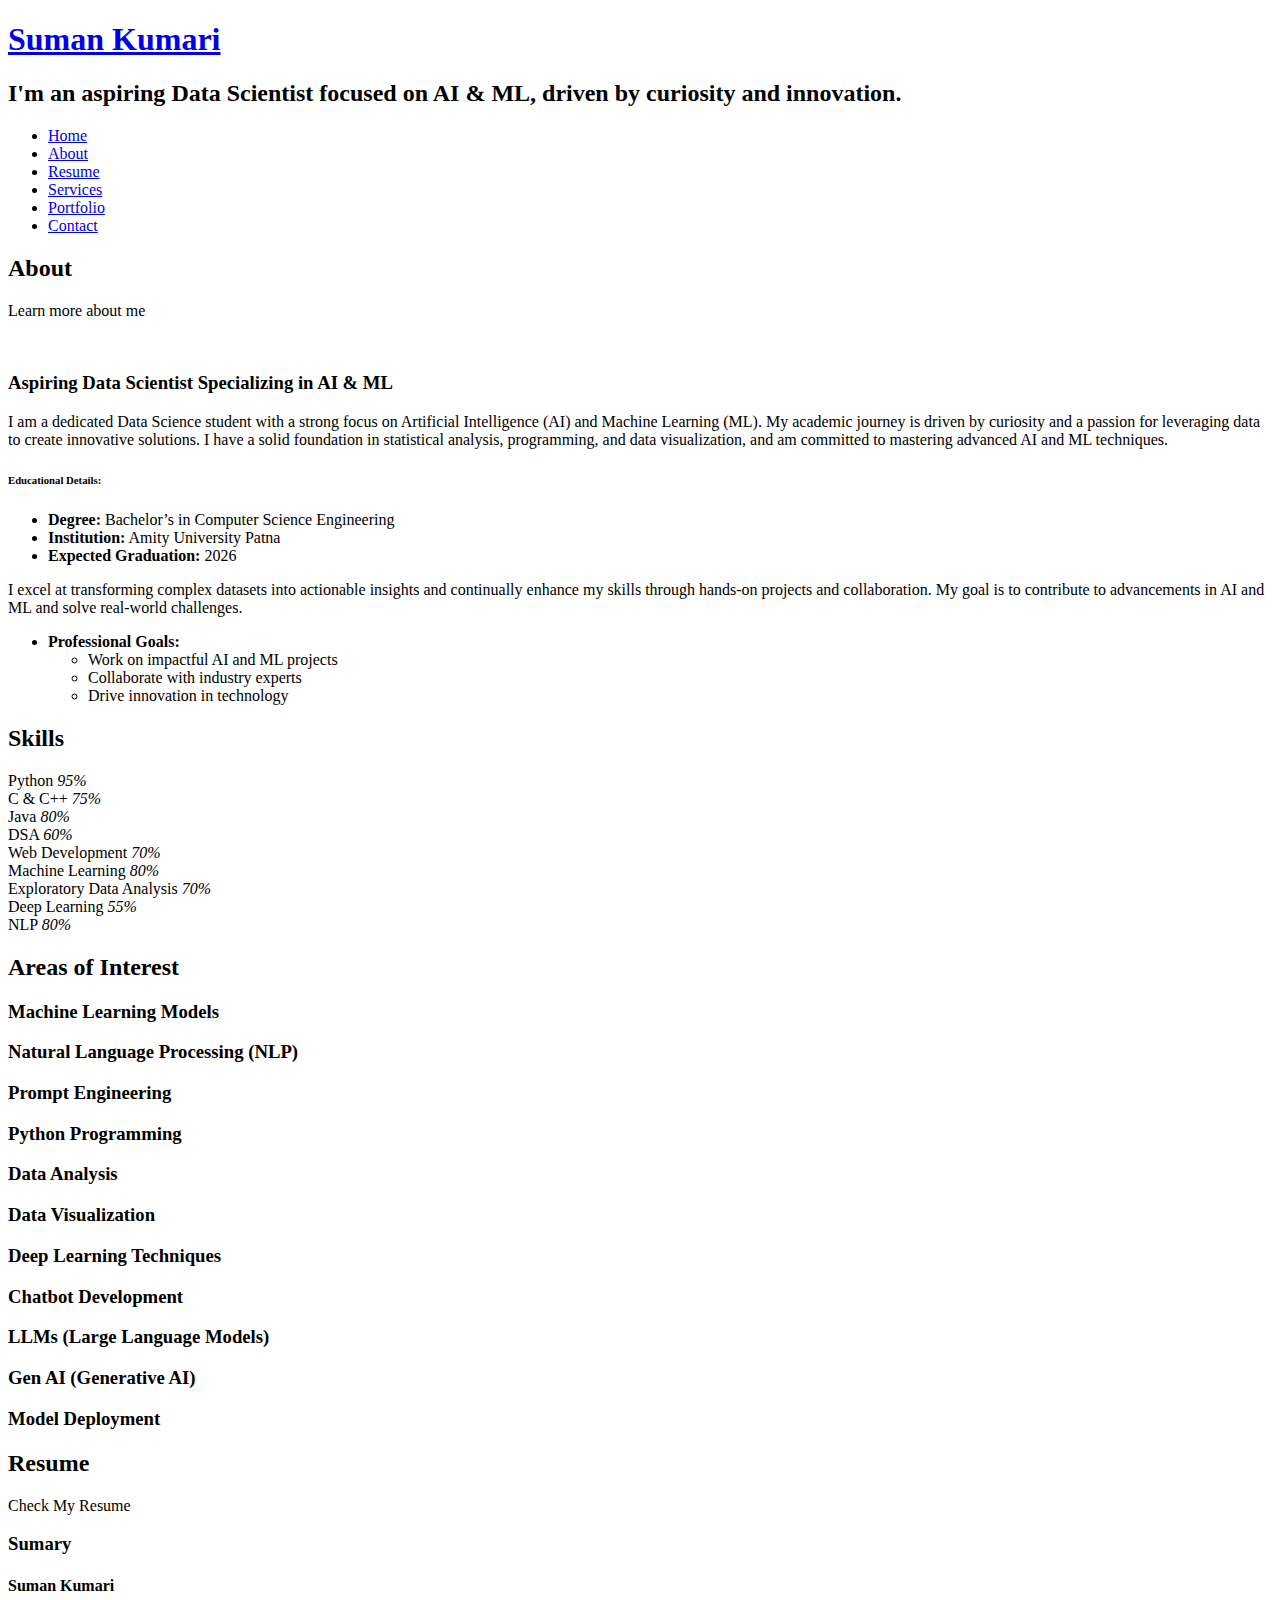
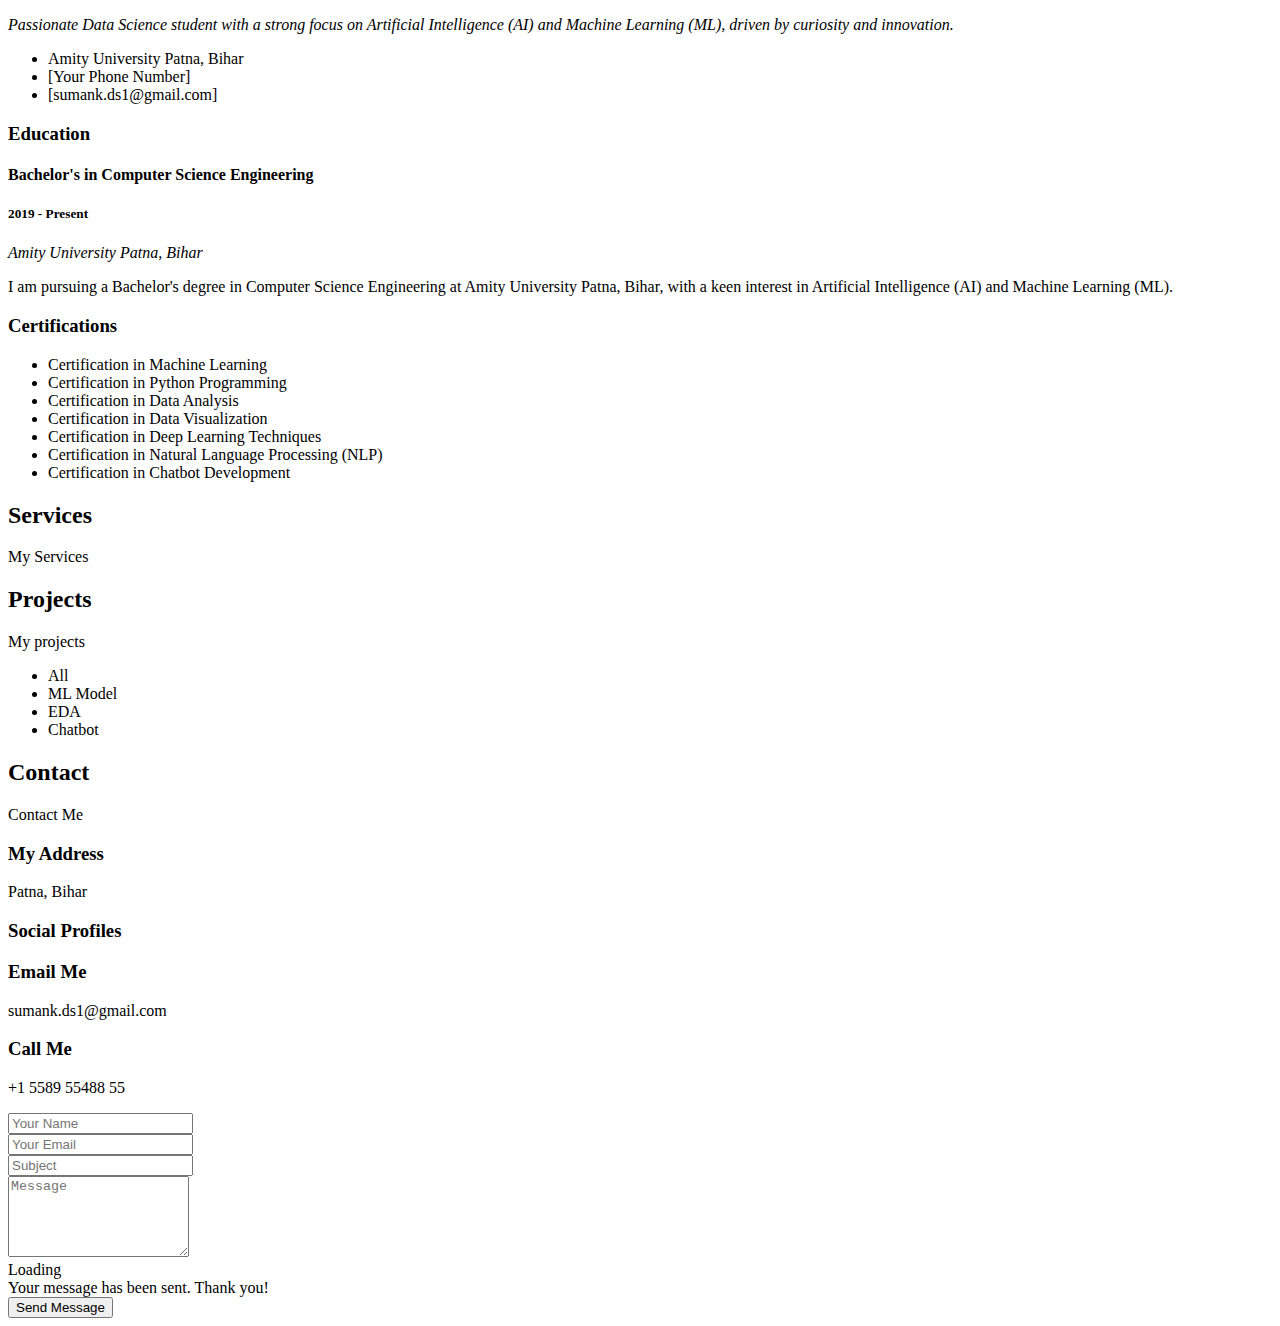
==== index.html @ a5eb21e8 "Portfolio template" ====
<!DOCTYPE html>
<html lang="en">

<head>
  <meta charset="utf-8">
  <meta content="width=device-width, initial-scale=1.0" name="viewport">

  <title>Suman Kumari Portfolio</title>
  <meta content="" name="description">
  <meta content="" name="keywords">

  <!-- Favicons -->
  <!-- <link href="assets/img/favicon.png" rel="icon">
  <link href="assets/img/apple-touch-icon.png" rel="apple-touch-icon"> -->

  <!-- Google Fonts -->
  <link href="https://fonts.googleapis.com/css?family=Open+Sans:300,300i,400,400i,600,600i,700,700i|Raleway:300,300i,400,400i,500,500i,600,600i,700,700i|Poppins:300,300i,400,400i,500,500i,600,600i,700,700i" rel="stylesheet">

  <!-- Vendor CSS Files -->
  <link href="assets/vendor/bootstrap/css/bootstrap.min.css" rel="stylesheet">
  <link href="assets/vendor/bootstrap-icons/bootstrap-icons.css" rel="stylesheet">
  <link href="assets/vendor/boxicons/css/boxicons.min.css" rel="stylesheet">
  <link href="assets/vendor/glightbox/css/glightbox.min.css" rel="stylesheet">
  <link href="assets/vendor/remixicon/remixicon.css" rel="stylesheet">
  <link href="assets/vendor/swiper/swiper-bundle.min.css" rel="stylesheet">

  <!-- Main CSS File -->
  <link href="assets/css/style.css" rel="stylesheet">
</head>

<body>

  <!-- ======= Header ======= -->
  <header id="header">
    <div class="container">

      <h1><a href="index.html">Suman Kumari</a></h1>
      <!-- Uncomment below if you prefer to use an image logo -->
      <!-- <a href="index.html" class="mr-auto"><img src="assets/img/logo.png" alt="" class="img-fluid"></a> -->
      <h2>I'm an aspiring <span>Data Scientist</span> focused on <span>AI & ML</span>, driven by curiosity and innovation.</h2>
    
      <nav id="navbar" class="navbar">
        <ul>
          <li><a class="nav-link active" href="#header">Home</a></li>
          <li><a class="nav-link" href="#about">About</a></li>
          <li><a class="nav-link" href="#resume">Resume</a></li>
          <li><a class="nav-link" href="#services">Services</a></li>
          <li><a class="nav-link" href="#portfolio">Portfolio</a></li>
          <li><a class="nav-link" href="#contact">Contact</a></li>
        </ul>
        <i class="bi bi-list mobile-nav-toggle"></i>
      </nav><!-- .navbar -->

      <div class="social-links">
        <a href="https://github.com/sSumankumari/" class="github"><i class="bi bi-github"></i></a>
        <a href="https://www.linkedin.com/in/sumaninsights/" class="linkedin"><i class="bi bi-linkedin"></i></a>
        <a href="sumank.ds1@gmail.com" class="email"><i class="bi bi-envelope"></i></a>
        <a href="#" class="twitter"><i class="bi bi-twitter"></i></a>
      </div>

    </div>
  </header><!-- End Header -->

  <!-- ======= About Section ======= -->
  <section id="about" class="about">

    <!-- ======= About Me ======= -->
    <div class="about-me container">

      <div class="section-title">
        <h2>About</h2>
        <p>Learn more about me</p>
      </div>
      <div class="row">
        <div class="col-lg-4" data-aos="fade-right">
            <img src="assets/img/me.jpg" class="img-fluid" alt="">
        </div>
        <div class="col-lg-8 pt-4 pt-lg-0 content" data-aos="fade-left">
            <h3>Aspiring Data Scientist Specializing in AI &amp; ML</h3>
            <p class="fst-italic">
                I am a dedicated Data Science student with a strong focus on Artificial Intelligence (AI) and Machine Learning (ML). My academic journey is driven by curiosity and a passion for leveraging data to create innovative solutions. I have a solid foundation in statistical analysis, programming, and data visualization, and am committed to mastering advanced AI and ML techniques.
            </p>
            <div class="row">
              <div class="col-lg-12">
                  <h6><b>Educational Details:</b></h6>
                  <ul>
                      <li><i class="bi bi-chevron-right"></i> <strong>Degree:</strong> <span>Bachelor’s in Computer Science Engineering</span></li>
                      <li><i class="bi bi-chevron-right"></i> <strong>Institution:</strong> <span>Amity University Patna</span></li>
                      <li><i class="bi bi-chevron-right"></i> <strong>Expected Graduation:</strong> <span>2026</span></li>
                  </ul>
              </div>
          </div>          
            <p>
                I excel at transforming complex datasets into actionable insights and continually enhance my skills through hands-on projects and collaboration. My goal is to contribute to advancements in AI and ML and solve real-world challenges.
            </p>
            <div class="row">
                <div class="col-lg-12">
                    <ul>
                        <li><i class="bi bi-chevron-right"></i> <strong>Professional Goals:</strong>
                            <ul>
                                <li>Work on impactful AI and ML projects</li>
                                <li>Collaborate with industry experts</li>
                                <li>Drive innovation in technology</li>
                            </ul>
                        </li>
                    </ul>
                </div>
            </div>
        </div>
    </div>    

    </div><!-- End About Me -->


    <!-- ======= Skills  ======= -->
    <div class="skills container">

      <div class="section-title">
        <h2>Skills</h2>
      </div>

      <div class="row skills-content">

        <div class="col-lg-6">

          <div class="progress">
            <span class="skill">Python <i class="val">95%</i></span>
            <div class="progress-bar-wrap">
              <div class="progress-bar" role="progressbar" aria-valuenow="95" aria-valuemin="0" aria-valuemax="100"></div>
            </div>
          </div>

          <div class="progress">
            <span class="skill">C & C++ <i class="val">75%</i></span>
            <div class="progress-bar-wrap">
              <div class="progress-bar" role="progressbar" aria-valuenow="75" aria-valuemin="0" aria-valuemax="100"></div>
            </div>
          </div>

          <div class="progress">
            <span class="skill">Java <i class="val">80%</i></span>
            <div class="progress-bar-wrap">
              <div class="progress-bar" role="progressbar" aria-valuenow="80" aria-valuemin="0" aria-valuemax="100"></div>
            </div>
          </div>

          <div class="progress">
            <span class="skill">DSA <i class="val">60%</i></span>
            <div class="progress-bar-wrap">
              <div class="progress-bar" role="progressbar" aria-valuenow="60" aria-valuemin="0" aria-valuemax="100"></div>
            </div>
          </div>

          <div class="progress">
            <span class="skill">Web Development <i class="val">70%</i></span>
            <div class="progress-bar-wrap">
              <div class="progress-bar" role="progressbar" aria-valuenow="70" aria-valuemin="0" aria-valuemax="100"></div>
            </div>
          </div>

        </div>

        <div class="col-lg-6">

          <div class="progress">
            <span class="skill">Machine Learning <i class="val">80%</i></span>
            <div class="progress-bar-wrap">
              <div class="progress-bar" role="progressbar" aria-valuenow="80" aria-valuemin="0" aria-valuemax="100"></div>
            </div>
          </div>

          <div class="progress">
            <span class="skill">Exploratory Data Analysis <i class="val">70%</i></span>
            <div class="progress-bar-wrap">
              <div class="progress-bar" role="progressbar" aria-valuenow="70" aria-valuemin="0" aria-valuemax="100"></div>
            </div>
          </div>

          <div class="progress">
            <span class="skill">Deep Learning <i class="val">55%</i></span>
            <div class="progress-bar-wrap">
              <div class="progress-bar" role="progressbar" aria-valuenow="55" aria-valuemin="0" aria-valuemax="100"></div>
            </div>
          </div>

          <div class="progress">
            <span class="skill">NLP <i class="val">80%</i></span>
            <div class="progress-bar-wrap">
              <div class="progress-bar" role="progressbar" aria-valuenow="80" aria-valuemin="0" aria-valuemax="100"></div>
            </div>
          </div>

        </div>

      </div>

    </div><!-- End Skills -->

    <!-- ======= Interests ======= -->
    <div class="interests container">

      <div class="section-title">
        <h2>Areas of Interest</h2>
      </div>
    
      <div class="row">
        <div class="col-lg-3 col-md-4">
          <div class="icon-box">
            <i class="ri-store-line" style="color: #ffbb2c;"></i>
            <h3>Machine Learning Models</h3>
          </div>
        </div>
        <div class="col-lg-3 col-md-4 mt-4 mt-md-0">
          <div class="icon-box">
            <i class="ri-bar-chart-box-line" style="color: #5578ff;"></i>
            <h3>Natural Language Processing (NLP)</h3>
          </div>
        </div>
        <div class="col-lg-3 col-md-4 mt-4 mt-md-0">
          <div class="icon-box">
            <i class="ri-calendar-todo-line" style="color: #e80368;"></i>
            <h3>Prompt Engineering</h3>
          </div>
        </div>
        <div class="col-lg-3 col-md-4 mt-4 mt-md-0">
          <div class="icon-box">
            <i class="ri-python-line" style="color: #4b8f2b;"></i>
            <h3>Python Programming</h3>
          </div>
        </div>
        <div class="col-lg-3 col-md-4 mt-4">
          <div class="icon-box">
            <i class="ri-bar-chart-fill" style="color: #fe8a71;"></i>
            <h3>Data Analysis</h3>
          </div>
        </div>
        <div class="col-lg-3 col-md-4 mt-4">
          <div class="icon-box">
            <i class="ri-bar-chart-2-fill" style="color: #ffbb2c;"></i>
            <h3>Data Visualization</h3>
          </div>
        </div>
        <div class="col-lg-3 col-md-4 mt-4">
          <div class="icon-box">
            <i class="ri-deep-learning-line" style="color: #ff56ff;"></i>
            <h3>Deep Learning Techniques</h3>
          </div>
        </div>
        <div class="col-lg-3 col-md-4 mt-4">
          <div class="icon-box">
            <i class="ri-chat-3-line" style="color: #b38e95;"></i>
            <h3>Chatbot Development</h3>
          </div>
        </div>
        <div class="col-lg-3 col-md-4 mt-4">
          <div class="icon-box">
            <i class="ri-file-code-line" style="color: #424cf5;"></i>
            <h3>LLMs (Large Language Models)</h3>
          </div>
        </div>
        <div class="col-lg-3 col-md-4 mt-4">
          <div class="icon-box">
            <i class="ri-artificial-intelligence-line" style="color: #ff9f43;"></i>
            <h3>Gen AI (Generative AI)</h3>
          </div>
        </div>
        <div class="col-lg-3 col-md-4 mt-4">
          <div class="icon-box">
            <i class="ri-model-s-line" style="color: #5c940d;"></i>
            <h3>Model Deployment</h3>
          </div>
        </div>
      </div>    

    </div><!-- End Interests -->

  </section><!-- End About Section -->

  <!-- ======= Resume Section ======= -->
  <section id="resume" class="resume">
    <div class="container">

      <div class="section-title">
        <h2>Resume</h2>
        <p>Check My Resume</p>
      </div>

      <div class="row">
        <div class="col-lg-6">
            <h3 class="resume-title">Sumary</h3>
            <div class="resume-item pb-0">
                <h4>Suman Kumari</h4>
                <p><em>Passionate Data Science student with a strong focus on Artificial Intelligence (AI) and Machine Learning (ML), driven by curiosity and innovation.</em></p>
                <p>
                <ul>
                    <li>Amity University Patna, Bihar</li>
                    <li>[Your Phone Number]</li>
                    <li>[sumank.ds1@gmail.com]</li>
                </ul>
                </p>
            </div>
    
            <h3 class="resume-title">Education</h3>
            <div class="resume-item">
                <h4>Bachelor's in Computer Science Engineering</h4>
                <h5>2019 - Present</h5>
                <p><em>Amity University Patna, Bihar</em></p>
                <p>I am pursuing a Bachelor's degree in Computer Science Engineering at Amity University Patna, Bihar, with a keen interest in Artificial Intelligence (AI) and Machine Learning (ML).</p>
            </div>
        </div>
        <div class="col-lg-6">
            <h3 class="resume-title">Certifications</h3>
            <div class="resume-item">
                <ul>
                    <li>Certification in Machine Learning</li>
                    <li>Certification in Python Programming</li>
                    <li>Certification in Data Analysis</li>
                    <li>Certification in Data Visualization</li>
                    <li>Certification in Deep Learning Techniques</li>
                    <li>Certification in Natural Language Processing (NLP)</li>
                    <li>Certification in Chatbot Development</li>
                </ul>
            </div>
        </div>
    </div>    

    </div>
  </section><!-- End Resume Section -->

  <!-- ======= Services Section ======= -->
  <section id="services" class="services">
    <div class="container">

      <div class="section-title">
        <h2>Services</h2>
        <p>My Services</p>
      </div>

      <!-- <div class="row">
        <div class="col-lg-4 col-md-6 d-flex align-items-stretch">
          <div class="icon-box">
            <div class="icon"><i class="bx bxl-dribbble"></i></div>
            <h4><a href="">Lorem Ipsum</a></h4>
            <p>Voluptatum deleniti atque corrupti quos dolores et quas molestias excepturi</p>
          </div>
        </div>

        <div class="col-lg-4 col-md-6 d-flex align-items-stretch mt-4 mt-md-0">
          <div class="icon-box">
            <div class="icon"><i class="bx bx-file"></i></div>
            <h4><a href="">Sed ut perspiciatis</a></h4>
            <p>Duis aute irure dolor in reprehenderit in voluptate velit esse cillum dolore</p>
          </div>
        </div>

        <div class="col-lg-4 col-md-6 d-flex align-items-stretch mt-4 mt-lg-0">
          <div class="icon-box">
            <div class="icon"><i class="bx bx-tachometer"></i></div>
            <h4><a href="">Magni Dolores</a></h4>
            <p>Excepteur sint occaecat cupidatat non proident, sunt in culpa qui officia</p>
          </div>
        </div>

        <div class="col-lg-4 col-md-6 d-flex align-items-stretch mt-4">
          <div class="icon-box">
            <div class="icon"><i class="bx bx-world"></i></div>
            <h4><a href="">Nemo Enim</a></h4>
            <p>At vero eos et accusamus et iusto odio dignissimos ducimus qui blanditiis</p>
          </div>
        </div>

        <div class="col-lg-4 col-md-6 d-flex align-items-stretch mt-4">
          <div class="icon-box">
            <div class="icon"><i class="bx bx-slideshow"></i></div>
            <h4><a href="">Dele cardo</a></h4>
            <p>Quis consequatur saepe eligendi voluptatem consequatur dolor consequuntur</p>
          </div>
        </div>

        <div class="col-lg-4 col-md-6 d-flex align-items-stretch mt-4">
          <div class="icon-box">
            <div class="icon"><i class="bx bx-arch"></i></div>
            <h4><a href="">Divera don</a></h4>
            <p>Modi nostrum vel laborum. Porro fugit error sit minus sapiente sit aspernatur</p>
          </div>
        </div>

      </div> -->

    </div>
  </section><!-- End Services Section -->

  <!-- ======= Portfolio Section ======= -->
  <section id="portfolio" class="portfolio">
    <div class="container">

      <div class="section-title">
        <h2>Projects</h2>
        <p>My projects</p>
      </div>

      <div class="row">
        <div class="col-lg-12 d-flex justify-content-center">
          <ul id="portfolio-flters">
            <li data-filter="*" class="filter-active">All</li>
            <li data-filter=".filter-app">ML Model</li>
            <li data-filter=".filter-card">EDA</li>
            <li data-filter=".filter-web">Chatbot</li>
          </ul>
        </div>
      </div>

      <div class="row portfolio-container">

        <!-- <div class="col-lg-4 col-md-6 portfolio-item filter-app">
          <div class="portfolio-wrap">
            <img src="assets/img/portfolio/portfolio-1.jpg" class="img-fluid" alt="">
            <div class="portfolio-info">
              <h4>App 1</h4>
              <p>App</p>
              <div class="portfolio-links">
                <a href="assets/img/portfolio/portfolio-1.jpg" data-gallery="portfolioGallery" class="portfolio-lightbox" title="App 1"><i class="bx bx-plus"></i></a>
                <a href="portfolio-details.html" data-gallery="portfolioDetailsGallery" data-glightbox="type: external" class="portfolio-details-lightbox" title="Portfolio Details"><i class="bx bx-link"></i></a>
              </div>
            </div>
          </div>
        </div>

        <div class="col-lg-4 col-md-6 portfolio-item filter-web">
          <div class="portfolio-wrap">
            <img src="assets/img/portfolio/portfolio-2.jpg" class="img-fluid" alt="">
            <div class="portfolio-info">
              <h4>Web 3</h4>
              <p>Web</p>
              <div class="portfolio-links">
                <a href="assets/img/portfolio/portfolio-2.jpg" data-gallery="portfolioGallery" class="portfolio-lightbox" title="Web 3"><i class="bx bx-plus"></i></a>
                <a href="portfolio-details.html" data-gallery="portfolioDetailsGallery" data-glightbox="type: external" class="portfolio-details-lightbox" title="Portfolio Details"><i class="bx bx-link"></i></a>
              </div>
            </div>
          </div>
        </div>

        <div class="col-lg-4 col-md-6 portfolio-item filter-app">
          <div class="portfolio-wrap">
            <img src="assets/img/portfolio/portfolio-3.jpg" class="img-fluid" alt="">
            <div class="portfolio-info">
              <h4>App 2</h4>
              <p>App</p>
              <div class="portfolio-links">
                <a href="assets/img/portfolio/portfolio-3.jpg" data-gallery="portfolioGallery" class="portfolio-lightbox" title="App 2"><i class="bx bx-plus"></i></a>
                <a href="portfolio-details.html" data-gallery="portfolioDetailsGallery" data-glightbox="type: external" class="portfolio-details-lightbox" title="Portfolio Details"><i class="bx bx-link"></i></a>
              </div>
            </div>
          </div>
        </div>

        <div class="col-lg-4 col-md-6 portfolio-item filter-card">
          <div class="portfolio-wrap">
            <img src="assets/img/portfolio/portfolio-4.jpg" class="img-fluid" alt="">
            <div class="portfolio-info">
              <h4>Card 2</h4>
              <p>Card</p>
              <div class="portfolio-links">
                <a href="assets/img/portfolio/portfolio-4.jpg" data-gallery="portfolioGallery" class="portfolio-lightbox" title="Card 2"><i class="bx bx-plus"></i></a>
                <a href="portfolio-details.html" data-gallery="portfolioDetailsGallery" data-glightbox="type: external" class="portfolio-details-lightbox" title="Portfolio Details"><i class="bx bx-link"></i></a>
              </div>
            </div>
          </div>
        </div>

      </div> -->
    </div>
  </section><!-- End Portfolio Section -->

  <!-- ======= Contact Section ======= -->
  <section id="contact" class="contact">
    <div class="container">

      <div class="section-title">
        <h2>Contact</h2>
        <p>Contact Me</p>
      </div>

      <div class="row mt-2">

        <div class="col-md-6 d-flex align-items-stretch">
          <div class="info-box">
            <i class="bx bx-map"></i>
            <h3>My Address</h3>
            <p>Patna, Bihar</p>
          </div>
        </div>

        <div class="col-md-6 mt-4 mt-md-0 d-flex align-items-stretch">
          <div class="info-box">
            <i class="bx bx-share-alt"></i>
            <h3>Social Profiles</h3>
            <div class="social-links">
              <a href="#" class="twitter"><i class="bi bi-twitter"></i></a>
              <a href="#" class="facebook"><i class="bi bi-facebook"></i></a>
              <a href="#" class="instagram"><i class="bi bi-instagram"></i></a>
              <a href="#" class="google-plus"><i class="bi bi-skype"></i></a>
              <a href="#" class="linkedin"><i class="bi bi-linkedin"></i></a>
            </div>
          </div>
        </div>

        <div class="col-md-6 mt-4 d-flex align-items-stretch">
          <div class="info-box">
            <i class="bx bx-envelope"></i>
            <h3>Email Me</h3>
            <p>sumank.ds1@gmail.com</p>
          </div>
        </div>
        <div class="col-md-6 mt-4 d-flex align-items-stretch">
          <div class="info-box">
            <i class="bx bx-phone-call"></i>
            <h3>Call Me</h3>
            <p>+1 5589 55488 55</p>
          </div>
        </div>
      </div>

      <form action="forms/contact.php" method="post" role="form" class="php-email-form mt-4">
        <div class="row">
          <div class="col-md-6 form-group">
            <input type="text" name="name" class="form-control" id="name" placeholder="Your Name" required>
          </div>
          <div class="col-md-6 form-group mt-3 mt-md-0">
            <input type="email" class="form-control" name="email" id="email" placeholder="Your Email" required>
          </div>
        </div>
        <div class="form-group mt-3">
          <input type="text" class="form-control" name="subject" id="subject" placeholder="Subject" required>
        </div>
        <div class="form-group mt-3">
          <textarea class="form-control" name="message" rows="5" placeholder="Message" required></textarea>
        </div>
        <div class="my-3">
          <div class="loading">Loading</div>
          <div class="error-message"></div>
          <div class="sent-message">Your message has been sent. Thank you!</div>
        </div>
        <div class="text-center"><button type="submit">Send Message</button></div>
      </form>

    </div>
  </section><!-- End Contact Section -->

  <!-- Vendor JS Files -->
  <script src="assets/vendor/purecounter/purecounter_vanilla.js"></script>
  <script src="assets/vendor/bootstrap/js/bootstrap.bundle.min.js"></script>
  <script src="assets/vendor/glightbox/js/glightbox.min.js"></script>
  <script src="assets/vendor/isotope-layout/isotope.pkgd.min.js"></script>
  <script src="assets/vendor/swiper/swiper-bundle.min.js"></script>
  <script src="assets/vendor/waypoints/noframework.waypoints.js"></script>
  <script src="assets/vendor/php-email-form/validate.js"></script>

  <!-- Main JS File -->
  <script src="assets/js/main.js"></script>

</body>

</html>
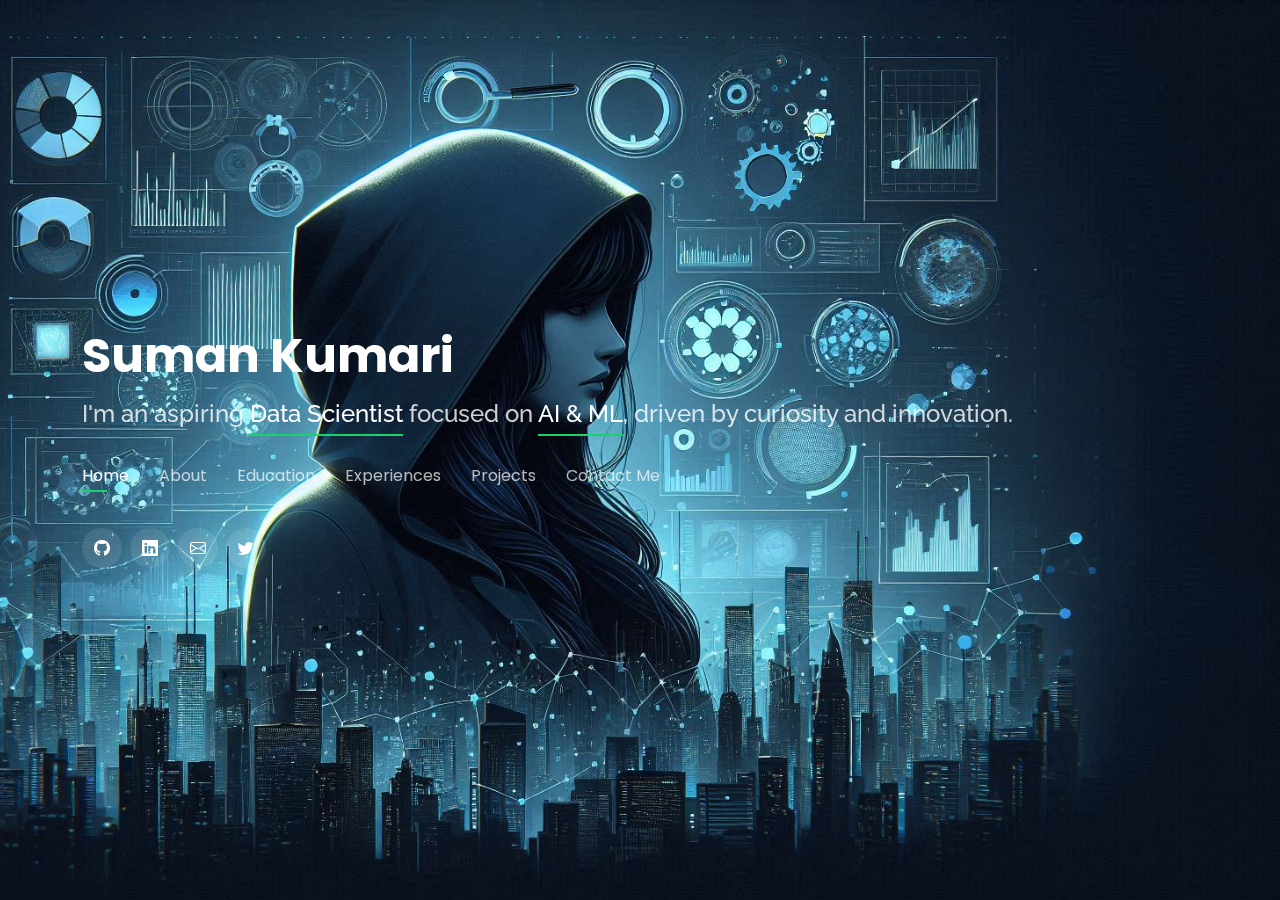
==== commit 7e7ff104: "main" ====
--- a/index.html
+++ b/index.html
@@ -17,15 +17,15 @@
   <link href="https://fonts.googleapis.com/css?family=Open+Sans:300,300i,400,400i,600,600i,700,700i|Raleway:300,300i,400,400i,500,500i,600,600i,700,700i|Poppins:300,300i,400,400i,500,500i,600,600i,700,700i" rel="stylesheet">
 
   <!-- Vendor CSS Files -->
-  <link href="assets/vendor/bootstrap/css/bootstrap.min.css" rel="stylesheet">
-  <link href="assets/vendor/bootstrap-icons/bootstrap-icons.css" rel="stylesheet">
-  <link href="assets/vendor/boxicons/css/boxicons.min.css" rel="stylesheet">
-  <link href="assets/vendor/glightbox/css/glightbox.min.css" rel="stylesheet">
-  <link href="assets/vendor/remixicon/remixicon.css" rel="stylesheet">
-  <link href="assets/vendor/swiper/swiper-bundle.min.css" rel="stylesheet">
+  <link href="vendor/bootstrap/css/bootstrap.min.css" rel="stylesheet">
+  <link href="vendor/bootstrap-icons/bootstrap-icons.css" rel="stylesheet">
+  <link href="vendor/boxicons/css/boxicons.min.css" rel="stylesheet">
+  <link href="vendor/glightbox/css/glightbox.min.css" rel="stylesheet">
+  <link href="vendor/remixicon/remixicon.css" rel="stylesheet">
+  <link href="vendor/swiper/swiper-bundle.min.css" rel="stylesheet">
 
   <!-- Main CSS File -->
-  <link href="assets/css/style.css" rel="stylesheet">
+  <link href="css/style.css" rel="stylesheet">
 </head>
 
 <body>
@@ -35,18 +35,17 @@
     <div class="container">
 
       <h1><a href="index.html">Suman Kumari</a></h1>
-      <!-- Uncomment below if you prefer to use an image logo -->
-      <!-- <a href="index.html" class="mr-auto"><img src="assets/img/logo.png" alt="" class="img-fluid"></a> -->
+
       <h2>I'm an aspiring <span>Data Scientist</span> focused on <span>AI & ML</span>, driven by curiosity and innovation.</h2>
     
       <nav id="navbar" class="navbar">
         <ul>
           <li><a class="nav-link active" href="#header">Home</a></li>
           <li><a class="nav-link" href="#about">About</a></li>
-          <li><a class="nav-link" href="#resume">Resume</a></li>
-          <li><a class="nav-link" href="#services">Services</a></li>
-          <li><a class="nav-link" href="#portfolio">Portfolio</a></li>
-          <li><a class="nav-link" href="#contact">Contact</a></li>
+          <li><a class="nav-link" href="#education">Education</a></li>
+          <li><a class="nav-link" href="#services">Experiences</a></li>
+          <li><a class="nav-link" href="#portfolio">Projects</a></li>
+          <li><a class="nav-link" href="#contact">Contact Me</a></li>
         </ul>
         <i class="bi bi-list mobile-nav-toggle"></i>
       </nav><!-- .navbar -->
@@ -66,48 +65,30 @@
 
     <!-- ======= About Me ======= -->
     <div class="about-me container">
-
-      <div class="section-title">
+    
+      <div class="section-title mb-4">
         <h2>About</h2>
         <p>Learn more about me</p>
       </div>
+
       <div class="row">
         <div class="col-lg-4" data-aos="fade-right">
-            <img src="assets/img/me.jpg" class="img-fluid" alt="">
-        </div>
+            <img src="img/me.jpg" class="img-fluid circular-image" alt="">
+        </div>
+
         <div class="col-lg-8 pt-4 pt-lg-0 content" data-aos="fade-left">
-            <h3>Aspiring Data Scientist Specializing in AI &amp; ML</h3>
-            <p class="fst-italic">
-                I am a dedicated Data Science student with a strong focus on Artificial Intelligence (AI) and Machine Learning (ML). My academic journey is driven by curiosity and a passion for leveraging data to create innovative solutions. I have a solid foundation in statistical analysis, programming, and data visualization, and am committed to mastering advanced AI and ML techniques.
-            </p>
-            <div class="row">
-              <div class="col-lg-12">
-                  <h6><b>Educational Details:</b></h6>
-                  <ul>
-                      <li><i class="bi bi-chevron-right"></i> <strong>Degree:</strong> <span>Bachelor’s in Computer Science Engineering</span></li>
-                      <li><i class="bi bi-chevron-right"></i> <strong>Institution:</strong> <span>Amity University Patna</span></li>
-                      <li><i class="bi bi-chevron-right"></i> <strong>Expected Graduation:</strong> <span>2026</span></li>
-                  </ul>
-              </div>
-          </div>          
-            <p>
-                I excel at transforming complex datasets into actionable insights and continually enhance my skills through hands-on projects and collaboration. My goal is to contribute to advancements in AI and ML and solve real-world challenges.
-            </p>
-            <div class="row">
-                <div class="col-lg-12">
-                    <ul>
-                        <li><i class="bi bi-chevron-right"></i> <strong>Professional Goals:</strong>
-                            <ul>
-                                <li>Work on impactful AI and ML projects</li>
-                                <li>Collaborate with industry experts</li>
-                                <li>Drive innovation in technology</li>
-                            </ul>
-                        </li>
-                    </ul>
-                </div>
-            </div>
-        </div>
-    </div>    
+          <h3 class="mt-4">Aspiring Data Scientist Specializing in AI &amp; ML</h3>
+          <p>
+              I'm passionate about AI and dedicated to shaping a future where intelligent solutions drive meaningful change. With a BTech in Computer Science, I specialize in machine learning, AI, and data science. My strength lies in simplifying complex data to uncover valuable insights that make a real impact.
+          </p>
+          <p>
+              My journey is fueled by curiosity and a desire to predict trends and tell compelling stories through data analysis. I thrive on turning intricate concepts into practical outcomes that contribute positively to our evolving technology landscape.
+          </p>
+          <p>
+              Envisioning a future where technology and data converge for positive impact, I am steadfast in my path towards becoming a data scientist. I am committed to mastering advanced techniques in AI and ML, aiming to leverage my skills to solve complex challenges and drive innovation.
+          </p>
+        </div>
+      </div>
 
     </div><!-- End About Me -->
 
@@ -276,19 +257,18 @@
 
   </section><!-- End About Section -->
 
-  <!-- ======= Resume Section ======= -->
-  <section id="resume" class="resume">
+  <!-- ======= Education Section ======= -->
+  <section id="education" class="education">
     <div class="container">
 
       <div class="section-title">
-        <h2>Resume</h2>
-        <p>Check My Resume</p>
+        <h2>My Education</h2>
       </div>
 
       <div class="row">
         <div class="col-lg-6">
-            <h3 class="resume-title">Sumary</h3>
-            <div class="resume-item pb-0">
+            <h3 class="education-title">Sumary</h3>
+            <div class="education-item pb-0">
                 <h4>Suman Kumari</h4>
                 <p><em>Passionate Data Science student with a strong focus on Artificial Intelligence (AI) and Machine Learning (ML), driven by curiosity and innovation.</em></p>
                 <p>
@@ -300,8 +280,8 @@
                 </p>
             </div>
     
-            <h3 class="resume-title">Education</h3>
-            <div class="resume-item">
+            <h3 class="education-title">Education</h3>
+            <div class="education-item">
                 <h4>Bachelor's in Computer Science Engineering</h4>
                 <h5>2019 - Present</h5>
                 <p><em>Amity University Patna, Bihar</em></p>
@@ -309,8 +289,8 @@
             </div>
         </div>
         <div class="col-lg-6">
-            <h3 class="resume-title">Certifications</h3>
-            <div class="resume-item">
+            <h3 class="education-title">Certifications</h3>
+            <div class="education-item">
                 <ul>
                     <li>Certification in Machine Learning</li>
                     <li>Certification in Python Programming</li>
@@ -325,7 +305,7 @@
     </div>    
 
     </div>
-  </section><!-- End Resume Section -->
+  </section><!-- End Education Section -->
 
   <!-- ======= Services Section ======= -->
   <section id="services" class="services">
@@ -474,20 +454,27 @@
 
   <!-- ======= Contact Section ======= -->
   <section id="contact" class="contact">
+
     <div class="container">
-
+    
       <div class="section-title">
-        <h2>Contact</h2>
-        <p>Contact Me</p>
-      </div>
-
-      <div class="row mt-2">
-
-        <div class="col-md-6 d-flex align-items-stretch">
-          <div class="info-box">
+        <h2>Contact Me</h2>
+      </div>
+
+      <div class="column">
+        <div class="col-lg-6">
+          <div class="info-box mb-4">
             <i class="bx bx-map"></i>
             <h3>My Address</h3>
-            <p>Patna, Bihar</p>
+            <p>Patna - 801505, Bihar, India</p>
+          </div>
+        </div>
+
+        <div class="col-lg-6 col-md-6">
+          <div class="info-box">
+            <i class="bx bx-envelope"></i>
+            <h3>Email Me</h3>
+            <p>sumank.ds1@gmail.com</p>
           </div>
         </div>
 
@@ -496,68 +483,32 @@
             <i class="bx bx-share-alt"></i>
             <h3>Social Profiles</h3>
             <div class="social-links">
+              <a href="https://www.linkedin.com/in/sumaninsights/" class="linkedin"><i class="bi bi-linkedin"></i></a>
+              <a href="https://github.com/sSumankumari/" class="github"><i class="bi bi-github"></i></a>
+              <a href="https://www.instagram.com/ssumankumarii?igsh=MzcwY2Q2b21ydDl2" class="instagram"><i class="bi bi-instagram"></i></a>
               <a href="#" class="twitter"><i class="bi bi-twitter"></i></a>
-              <a href="#" class="facebook"><i class="bi bi-facebook"></i></a>
-              <a href="#" class="instagram"><i class="bi bi-instagram"></i></a>
-              <a href="#" class="google-plus"><i class="bi bi-skype"></i></a>
-              <a href="#" class="linkedin"><i class="bi bi-linkedin"></i></a>
-            </div>
-          </div>
-        </div>
-
-        <div class="col-md-6 mt-4 d-flex align-items-stretch">
-          <div class="info-box">
-            <i class="bx bx-envelope"></i>
-            <h3>Email Me</h3>
-            <p>sumank.ds1@gmail.com</p>
-          </div>
-        </div>
-        <div class="col-md-6 mt-4 d-flex align-items-stretch">
-          <div class="info-box">
-            <i class="bx bx-phone-call"></i>
-            <h3>Call Me</h3>
-            <p>+1 5589 55488 55</p>
-          </div>
-        </div>
-      </div>
-
-      <form action="forms/contact.php" method="post" role="form" class="php-email-form mt-4">
-        <div class="row">
-          <div class="col-md-6 form-group">
-            <input type="text" name="name" class="form-control" id="name" placeholder="Your Name" required>
-          </div>
-          <div class="col-md-6 form-group mt-3 mt-md-0">
-            <input type="email" class="form-control" name="email" id="email" placeholder="Your Email" required>
-          </div>
-        </div>
-        <div class="form-group mt-3">
-          <input type="text" class="form-control" name="subject" id="subject" placeholder="Subject" required>
-        </div>
-        <div class="form-group mt-3">
-          <textarea class="form-control" name="message" rows="5" placeholder="Message" required></textarea>
-        </div>
-        <div class="my-3">
-          <div class="loading">Loading</div>
-          <div class="error-message"></div>
-          <div class="sent-message">Your message has been sent. Thank you!</div>
-        </div>
-        <div class="text-center"><button type="submit">Send Message</button></div>
-      </form>
-
-    </div>
+            </div>
+          </div>
+        </div>
+
+      </div>
+
+    </div><!-- End Contact -->
+
   </section><!-- End Contact Section -->
 
+
   <!-- Vendor JS Files -->
-  <script src="assets/vendor/purecounter/purecounter_vanilla.js"></script>
-  <script src="assets/vendor/bootstrap/js/bootstrap.bundle.min.js"></script>
-  <script src="assets/vendor/glightbox/js/glightbox.min.js"></script>
-  <script src="assets/vendor/isotope-layout/isotope.pkgd.min.js"></script>
-  <script src="assets/vendor/swiper/swiper-bundle.min.js"></script>
-  <script src="assets/vendor/waypoints/noframework.waypoints.js"></script>
-  <script src="assets/vendor/php-email-form/validate.js"></script>
+  <script src="vendor/purecounter/purecounter_vanilla.js"></script>
+  <script src="vendor/bootstrap/js/bootstrap.bundle.min.js"></script>
+  <script src="vendor/glightbox/js/glightbox.min.js"></script>
+  <script src="vendor/isotope-layout/isotope.pkgd.min.js"></script>
+  <script src="vendor/swiper/swiper-bundle.min.js"></script>
+  <script src="vendor/waypoints/noframework.waypoints.js"></script>
+  <script src="vendor/php-email-form/validate.js"></script>
 
   <!-- Main JS File -->
-  <script src="assets/js/main.js"></script>
+  <script src="js/main.js"></script>
 
 </body>
 
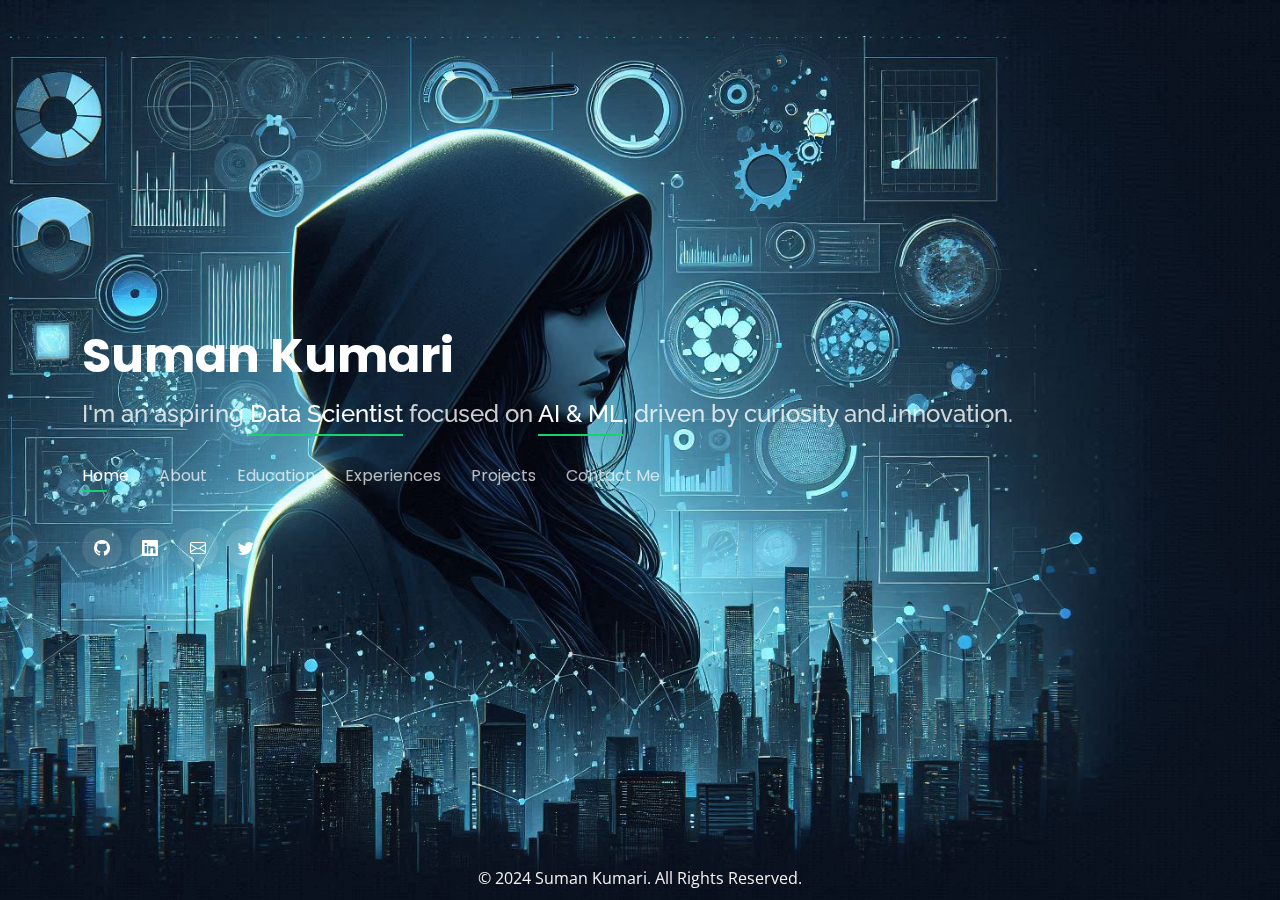
==== commit 1bc1760d: "Added footer" ====
--- a/index.html
+++ b/index.html
@@ -43,7 +43,7 @@
           <li><a class="nav-link active" href="#header">Home</a></li>
           <li><a class="nav-link" href="#about">About</a></li>
           <li><a class="nav-link" href="#education">Education</a></li>
-          <li><a class="nav-link" href="#services">Experiences</a></li>
+          <li><a class="nav-link" href="#experiences">Experiences</a></li>
           <li><a class="nav-link" href="#portfolio">Projects</a></li>
           <li><a class="nav-link" href="#contact">Contact Me</a></li>
         </ul>
@@ -133,9 +133,9 @@
           </div>
 
           <div class="progress">
-            <span class="skill">Web Development <i class="val">70%</i></span>
-            <div class="progress-bar-wrap">
-              <div class="progress-bar" role="progressbar" aria-valuenow="70" aria-valuemin="0" aria-valuemax="100"></div>
+            <span class="skill">Web Development <i class="val">75%</i></span>
+            <div class="progress-bar-wrap">
+              <div class="progress-bar" role="progressbar" aria-valuenow="75" aria-valuemin="0" aria-valuemax="100"></div>
             </div>
           </div>
 
@@ -144,9 +144,9 @@
         <div class="col-lg-6">
 
           <div class="progress">
-            <span class="skill">Machine Learning <i class="val">80%</i></span>
-            <div class="progress-bar-wrap">
-              <div class="progress-bar" role="progressbar" aria-valuenow="80" aria-valuemin="0" aria-valuemax="100"></div>
+            <span class="skill">Machine Learning <i class="val">85%</i></span>
+            <div class="progress-bar-wrap">
+              <div class="progress-bar" role="progressbar" aria-valuenow="85" aria-valuemin="0" aria-valuemax="100"></div>
             </div>
           </div>
 
@@ -260,115 +260,180 @@
   <!-- ======= Education Section ======= -->
   <section id="education" class="education">
     <div class="container">
-
       <div class="section-title">
         <h2>My Education</h2>
       </div>
 
       <div class="row">
-        <div class="col-lg-6">
-            <h3 class="education-title">Sumary</h3>
-            <div class="education-item pb-0">
-                <h4>Suman Kumari</h4>
-                <p><em>Passionate Data Science student with a strong focus on Artificial Intelligence (AI) and Machine Learning (ML), driven by curiosity and innovation.</em></p>
-                <p>
-                <ul>
-                    <li>Amity University Patna, Bihar</li>
-                    <li>[Your Phone Number]</li>
-                    <li>[sumank.ds1@gmail.com]</li>
-                </ul>
-                </p>
-            </div>
-    
+        <div class="col-lg-4 logo-center">
+          <img src="icons/amitylogo.png" alt="Amity University Logo" width="250" height="250" class="img-fluid">
+        </div>
+        <div class="col-lg-8">
+          <div class="edu">
             <h3 class="education-title">Education</h3>
             <div class="education-item">
-                <h4>Bachelor's in Computer Science Engineering</h4>
-                <h5>2019 - Present</h5>
-                <p><em>Amity University Patna, Bihar</em></p>
-                <p>I am pursuing a Bachelor's degree in Computer Science Engineering at Amity University Patna, Bihar, with a keen interest in Artificial Intelligence (AI) and Machine Learning (ML).</p>
-            </div>
-        </div>
-        <div class="col-lg-6">
-            <h3 class="education-title">Certifications</h3>
-            <div class="education-item">
-                <ul>
-                    <li>Certification in Machine Learning</li>
-                    <li>Certification in Python Programming</li>
-                    <li>Certification in Data Analysis</li>
-                    <li>Certification in Data Visualization</li>
-                    <li>Certification in Deep Learning Techniques</li>
-                    <li>Certification in Natural Language Processing (NLP)</li>
-                    <li>Certification in Chatbot Development</li>
-                </ul>
-            </div>
-        </div>
-    </div>    
-
+              <h4>Bachelor's in Computer Science Engineering</h4>
+              <h5>2022 - Present</h5>
+              <p><em>Amity University Patna, Bihar</em></p>
+              <p>I am pursuing a Bachelor's degree in Computer Science Engineering at Amity University Patna, Bihar, with a keen interest in Artificial Intelligence (AI) and Machine Learning (ML).</p>
+              <p>Amity University Patna is a globally recognized institution known for its academic excellence and research-focused approach. The university provides a conducive environment for learning and innovation, helping students achieve their academic and professional goals.</p>
+              <p>In addition to my formal education, I actively engage in coding on various platforms to enhance my skills and stay updated with the latest technologies.</p>
+              <div class="row coding-platforms">
+                <div class="col-lg-3 col-md-4">
+                  <a href="https://leetcode.com/u/sSumankumari/" target="_blank">
+                    <img src="icons/leetcode_logo.png" width="40" height="50" alt="LeetCode">
+                  </a>
+                  <a href="https://www.hackerrank.com/profile/sumankumaripatn1" target="_blank">
+                    <img src="icons/hackerrank_logo.svg" width="40" height="50" alt="Hackerrank">
+                  </a>
+                  <a href="https://www.geeksforgeeks.org/" target="_blank">
+                    <img src="icons/gfg.png" width="40" height="50" alt="GeeksforGeeks">
+                  </a>
+                </div>
+              </div>
+            </div>
+          </div>
+        </div>
+      </div>
     </div>
-  </section><!-- End Education Section -->
-
-  <!-- ======= Services Section ======= -->
-  <section id="services" class="services">
+
     <div class="container">
-
+      <div class="section-title mt-5">
+        <h2>Certifications</h2>
+      </div>
+
+      <div class="row certifications">
+        <div class="col-lg-4 col-md-6 icon-box">
+          <div class="icon"><i class="bi bi-bar-chart-line-fill"></i></div>
+          <h4 class="title">Data Science for Engineers</h4>
+          <p class="description">Completed certification course on Data Science for Engineers from IIT Madras, focusing on statistical analysis, data modeling, and machine learning techniques.</p>
+          <a href="https://archive.nptel.ac.in/content/noc/NOC23/SEM2/Ecertificates/106/noc23-cs97/Course/NPTEL23CS97S3437286910125385.pdf" target="_blank">
+            <button>View</button>
+          </a>
+        </div>
+        <div class="col-lg-4 col-md-6 icon-box mt-5 mt-md-0">
+          <div class="icon"><i class="bi bi-pie-chart-fill"></i></div>
+          <h4 class="title">Data Analytics with Python</h4>
+          <p class="description">Learned data analytics with Python from IIT Roorkee, covering data manipulation, visualization, and statistical analysis using libraries like Pandas and Matplotlib.</p>
+          <a href="https://archive.nptel.ac.in/content/noc/NOC24/SEM1/Ecertificates/106/noc24-cs20/Course/NPTEL24CS20S96440109930753779.pdf" target="_blank">
+            <button>View</button>
+          </a>
+        </div>
+        <div class="col-lg-4 col-md-6 icon-box mt-5 mt-lg-0">
+          <div class="icon"><i class="bi bi-lightbulb-fill"></i></div>
+          <h4 class="title">Introduction to Machine Learning</h4>
+          <p class="description">An introductory course on Machine Learning from Great Learning, exploring basic algorithms, supervised and unsupervised learning, and practical applications in various domains.</p>
+          <a href="https://verify.mygreatlearning.com/verify/BSFKUZHW" target="_blank">
+            <button>View</button>
+          </a>
+        </div>
+        <div class="col-lg-4 col-md-6 icon-box mt-5">
+          <div class="icon"><i class="bi bi-code-slash"></i></div>
+          <h4 class="title">Full Stack Web Development</h4>
+          <p class="description">Completed a comprehensive course on Full Stack Web Development from Internshala, covering both frontend and backend technologies, including HTML, CSS, JavaScript, and databases.</p>
+          <a href="https://trainings.internshala.com/view_certificate/i93wah21v01/decpl2ondbo/" target="_blank">
+            <button>View</button>
+          </a>
+        </div>
+        <div class="col-lg-4 col-md-6 icon-box mt-5">
+          <div class="icon"><i class="bi bi-box-arrow-in-right"></i></div>
+          <h4 class="title">Postman API Fundamentals Student Expert</h4>
+          <p class="description">Gained expertise in API testing and automation through the Postman API Fundamentals course, enhancing development and testing efficiency.</p>
+          <a href="https://badgr.com/public/assertions/0tayQ3iyTQGMV0m_a3OuBA" target="_blank">
+            <button>View</button>
+          </a>
+        </div>
+      </div>
+      <div class="more">
+        <a href="https://drive.google.com/drive/folders/1k3-m-SfDYiwgGhEOeRRx8bdpiW7ToswU"><button>More Certificates</button></a>
+      </div>
+    </div>
+  </section>
+  <!-- End Education Section -->
+
+  <!-- ======= Experiences Section ======= -->
+  <section id="experiences" class="experiences">
+    <div class="container">
       <div class="section-title">
-        <h2>Services</h2>
-        <p>My Services</p>
-      </div>
-
-      <!-- <div class="row">
-        <div class="col-lg-4 col-md-6 d-flex align-items-stretch">
-          <div class="icon-box">
-            <div class="icon"><i class="bx bxl-dribbble"></i></div>
-            <h4><a href="">Lorem Ipsum</a></h4>
-            <p>Voluptatum deleniti atque corrupti quos dolores et quas molestias excepturi</p>
-          </div>
-        </div>
-
-        <div class="col-lg-4 col-md-6 d-flex align-items-stretch mt-4 mt-md-0">
-          <div class="icon-box">
-            <div class="icon"><i class="bx bx-file"></i></div>
-            <h4><a href="">Sed ut perspiciatis</a></h4>
-            <p>Duis aute irure dolor in reprehenderit in voluptate velit esse cillum dolore</p>
-          </div>
-        </div>
-
-        <div class="col-lg-4 col-md-6 d-flex align-items-stretch mt-4 mt-lg-0">
-          <div class="icon-box">
-            <div class="icon"><i class="bx bx-tachometer"></i></div>
-            <h4><a href="">Magni Dolores</a></h4>
-            <p>Excepteur sint occaecat cupidatat non proident, sunt in culpa qui officia</p>
-          </div>
-        </div>
-
-        <div class="col-lg-4 col-md-6 d-flex align-items-stretch mt-4">
-          <div class="icon-box">
-            <div class="icon"><i class="bx bx-world"></i></div>
-            <h4><a href="">Nemo Enim</a></h4>
-            <p>At vero eos et accusamus et iusto odio dignissimos ducimus qui blanditiis</p>
-          </div>
-        </div>
-
-        <div class="col-lg-4 col-md-6 d-flex align-items-stretch mt-4">
-          <div class="icon-box">
-            <div class="icon"><i class="bx bx-slideshow"></i></div>
-            <h4><a href="">Dele cardo</a></h4>
-            <p>Quis consequatur saepe eligendi voluptatem consequatur dolor consequuntur</p>
-          </div>
-        </div>
-
-        <div class="col-lg-4 col-md-6 d-flex align-items-stretch mt-4">
-          <div class="icon-box">
-            <div class="icon"><i class="bx bx-arch"></i></div>
-            <h4><a href="">Divera don</a></h4>
-            <p>Modi nostrum vel laborum. Porro fugit error sit minus sapiente sit aspernatur</p>
-          </div>
-        </div>
-
-      </div> -->
+        <h2>Experiences</h2>
+      </div>
+
+      <div class="row">
+        <div class="col-lg-4 logo-center">
+          <a href="https://www.cloudcounselage.com/" target="_blank">
+            <img src="icons/CCPL_logo.webp" alt="Cloud Counselage Pvt. Ltd. Logo" width="150" height="150" class="img-fluid">
+          </a>
+        </div>
+        <div class="col-lg-8">
+          <div class="exp">
+            <h3 class="company-title">Cloud Counselage Pvt. Ltd.</h3>
+            <div class="experience-item">
+              <h5>Machine Learning Intern</h5>
+              <h6>July 2024 - Present</h6>
+              <p><em>Remote</em></p>
+              <ul>
+                <li>Developing predictive model for Career Vision.</li>
+                <li>Participated in industry workshops and project sessions focusing on Career Vision and Internship Training.</li>
+              </ul>
+              <a href="https://github.com/your-github-repo" target="_blank"><button>GitHub Repo</button></a>
+            </div>
+          </div>
+        </div>
+      </div>
+
+      <div class="row mt-5">
+        <div class="col-lg-4 logo-center">
+          <a href="https://www.coderscave.com/" target="_blank">
+            <img src="icons/coderscave_logo.png" alt="CodersCave Logo" width="150" height="150" class="img-fluid">
+          </a>
+        </div>
+        <div class="col-lg-8">
+          <div class="exp">
+            <h3 class="company-title">CodersCave</h3>
+            <div class="experience-item">
+              <h5>Data Science Intern</h5>
+              <h6>Jan 2024 - Feb 2024</h6>
+              <p><em>Remote</em></p>
+              <ul>
+                <li>Conducted comprehensive customer behavior analysis using exploratory data analysis (EDA) and data visualization techniques.</li>
+                <li>Performed advanced data manipulation and time series analysis on historical stock prices, showcasing proficiency in statistical interpretations and feature engineering.</li>
+                <li>Developed climate pattern analysis and a spam filter using natural language processing (NLP) and machine learning for text classification and model evaluation.</li>
+                <li>Enhanced skills in Python, Pandas, and NumPy, with a focus on programming, data analysis, machine learning, and NLP.</li>
+              </ul>
+              <a href="https://github.com/sSumankumari/CVIP-Projects" target="_blank"><button>GitHub Repo</button></a>
+            </div>
+          </div>
+        </div>
+      </div>
+
+      <div class="row mt-5">
+        <div class="col-lg-4 logo-center">
+          <a href="https://oasisinfobyte.com/" target="_blank">
+            <img src="icons/oasis_infobyte_logo.jpeg" alt="Oasis Infobyte Logo" width="150" height="150" class="img-fluid">
+          </a>
+        </div>
+        <div class="col-lg-8">
+          <div class="exp">
+            <h3 class="company-title">Oasis Infobyte</h3>
+            <div class="experience-item">
+              <h5>Data Science Intern</h5>
+              <h6>Jan 2024 - Feb 2024</h6>
+              <p><em>Remote</em></p>
+              <ul>
+                <li>Led multiple Python projects including Iris Flower Classification, Unemployment Analysis, Car Price Prediction, Email Spam Detection, and Sales Prediction.</li>
+                <li>Managed end-to-end data processing from data cleaning to machine learning model training, applying advanced statistical techniques for insightful analysis.</li>
+                <li>Developed impactful data visualizations and presentations to effectively communicate complex findings.</li>
+              </ul>         
+              <a href="https://github.com/sSumankumari/Oasis-Infobyte-SIP" target="_blank"><button>GitHub Repo</button></a>
+            </div>
+          </div>
+        </div>
+      </div>
 
     </div>
-  </section><!-- End Services Section -->
+  </section>
+  <!-- End Experiences Section -->
+  
 
   <!-- ======= Portfolio Section ======= -->
   <section id="portfolio" class="portfolio">
@@ -392,7 +457,7 @@
 
       <div class="row portfolio-container">
 
-        <!-- <div class="col-lg-4 col-md-6 portfolio-item filter-app">
+        <div class="col-lg-4 col-md-6 portfolio-item filter-app">
           <div class="portfolio-wrap">
             <img src="assets/img/portfolio/portfolio-1.jpg" class="img-fluid" alt="">
             <div class="portfolio-info">
@@ -448,7 +513,7 @@
           </div>
         </div>
 
-      </div> -->
+      </div>
     </div>
   </section><!-- End Portfolio Section -->
 
@@ -461,7 +526,7 @@
         <h2>Contact Me</h2>
       </div>
 
-      <div class="column">
+      <div class="row">
         <div class="col-lg-6">
           <div class="info-box mb-4">
             <i class="bx bx-map"></i>
@@ -469,7 +534,8 @@
             <p>Patna - 801505, Bihar, India</p>
           </div>
         </div>
-
+      </div>
+      <div class="row">
         <div class="col-lg-6 col-md-6">
           <div class="info-box">
             <i class="bx bx-envelope"></i>
@@ -477,8 +543,9 @@
             <p>sumank.ds1@gmail.com</p>
           </div>
         </div>
-
-        <div class="col-md-6 mt-4 mt-md-0 d-flex align-items-stretch">
+      </div>
+      <div class="row">
+        <div class="col-lg-6 col-md-6 mt-4 mt-md-0">
           <div class="info-box">
             <i class="bx bx-share-alt"></i>
             <h3>Social Profiles</h3>
@@ -497,6 +564,10 @@
 
   </section><!-- End Contact Section -->
 
+  <!-- ======= Footer ======= -->
+  <footer>
+    <p>&copy; 2024 Suman Kumari. All Rights Reserved.</p>
+  </footer><!-- End Footer -->
 
   <!-- Vendor JS Files -->
   <script src="vendor/purecounter/purecounter_vanilla.js"></script>
--- a/css/style.css
+++ b/css/style.css
@@ -507,22 +507,28 @@
   background: rgba(255, 255, 255, 0.12);
 }
 
-
 /*--------------------------------------------------------------
 # Education
 --------------------------------------------------------------*/
+/*--------------------------------------------------------------
+# Education
+--------------------------------------------------------------*/
+.education .section-title {
+  margin-bottom: 40px;
+}
+
 .education .education-title {
   font-size: 26px;
   font-weight: 700;
   margin-top: 20px;
   margin-bottom: 20px;
-  color: #fff;
+  color: #333;
 }
 
 .education .education-item {
   padding: 0 0 20px 20px;
   margin-top: -2px;
-  border-left: 2px solid rgba(255, 255, 255, 0.2);
+  border-left: 2px solid rgba(0, 0, 0, 0.1);
   position: relative;
 }
 
@@ -538,7 +544,7 @@
 
 .education .education-item h5 {
   font-size: 16px;
-  background: rgba(255, 255, 255, 0.15);
+  background: rgba(24, 210, 110, 0.1);
   padding: 5px 15px;
   display: inline-block;
   font-weight: 600;
@@ -569,17 +575,41 @@
   border: 2px solid #18d26e;
 }
 
-/*--------------------------------------------------------------
-# Services
---------------------------------------------------------------*/
-.services .icon-box {
+.education img {
+  max-width: 100%;
+  height: auto;
+}
+
+.education .coding-platforms img,
+.education .certifications img {
+  /* max-width: 100px; */
+  margin: 5px; /* Reduced margin for coding platform logos */
+}
+
+.coding-platforms {
+  display: flex;
+  margin-top: 20px;
+  justify-content: center;
+}
+
+.certifications {
+  margin-top: 20px;
+}
+
+.education .logo-center {
+  display: flex;
+  justify-content: center;
+  padding: 80px;
+}
+
+.certifications .icon-box {
   text-align: center;
   background: rgba(204, 204, 204, 0.1);
   padding: 80px 20px;
   transition: all ease-in-out 0.3s;
 }
 
-.services .icon-box .icon {
+.certifications .icon-box .icon {
   margin: 0 auto;
   width: 64px;
   height: 64px;
@@ -593,12 +623,12 @@
   transform-style: preserve-3d;
 }
 
-.services .icon-box .icon i {
+.certifications .icon-box .icon i {
   color: #fff;
   font-size: 28px;
 }
 
-.services .icon-box .icon::before {
+.certifications .icon-box .icon::before {
   position: absolute;
   content: "";
   left: -8px;
@@ -611,43 +641,139 @@
   transform: translateZ(-1px);
 }
 
-.services .icon-box h4 {
+.certifications .icon-box h4 {
   font-weight: 700;
   margin-bottom: 15px;
   font-size: 24px;
 }
 
-.services .icon-box h4 a {
-  color: #fff;
-}
-
-.services .icon-box p {
+.certifications .icon-box h4 a {
+  color: #fff;
+}
+
+.certifications .icon-box p {
   line-height: 24px;
   font-size: 14px;
   margin-bottom: 0;
 }
 
-.services .icon-box:hover {
+.certifications .icon-box:hover {
   background: #18d26e;
   border-color: #18d26e;
 }
 
-.services .icon-box:hover .icon {
+.certifications .icon-box:hover .icon {
   background: #fff;
 }
 
-.services .icon-box:hover .icon i {
+.certifications .icon-box:hover .icon i {
   color: #18d26e;
 }
 
-.services .icon-box:hover .icon::before {
+.certifications .icon-box:hover .icon::before {
   background: #35e888;
 }
 
-.services .icon-box:hover h4 a,
-.services .icon-box:hover p {
-  color: #fff;
-}
+.certifications .icon-box:hover h4 a,
+.certifications .icon-box:hover p {
+  color: #fff;
+}
+
+button {
+  background-color: #18d26e;
+  color: white;
+  border-radius: 5px;
+  margin: 5px;
+}
+button:hover {
+  box-shadow: 2px 2px rgb(245, 243, 243);
+}
+.more {
+  display: flex;
+  align-items: center;
+  justify-content: center;
+}
+.more button{
+  width: 200px;
+  height: 40px;
+  margin: 30px;
+  background: #18d26e;
+}
+
+/*--------------------------------------------------------------
+# Experiences
+--------------------------------------------------------------*/
+/* Icon Styling */
+.icon img {
+  display: block;
+  margin: 0 auto 10px;
+}
+
+.experiences .logo-center {
+  display: flex;
+  justify-content: center;
+  padding: 80px;
+}
+
+/* Title Styling */
+.exp .company-title {
+  font-size: 26px;
+  font-weight: 700;
+  margin-top: 20px;
+  margin-bottom: 20px;
+  color: #555;
+}
+
+/* Position Styling */
+.exp .experience-item h4 {
+  font-size: 18px;
+  font-weight: 600;
+  margin-bottom: 5px;
+}
+
+/* Company Name Styling */
+.exp .experience-item h5 {
+  font-size: 16px;
+  font-weight: 600;
+  margin-bottom: 5px;
+}
+
+/* Duration Styling */
+.exp .experience-item h6 {
+  font-size: 14px;
+  font-weight: 600;
+  margin-bottom: 10px;
+  color: #555;
+}
+
+/* Description Styling */
+.exp .experience-item .description {
+  font-size: 14px;
+  color: #666;
+}
+
+.experiences .row:hover {
+  background: #18d26e;
+  border-color: #18d26e;
+}
+
+.experiences .row:hover .icon {
+  background: #fff;
+}
+
+.experiences .row:hover .icon i {
+  color: #18d26e;
+}
+
+.experiences .row:hover .icon::before {
+  background: #35e888;
+}
+
+.experiences .row:hover h4 a,
+.experiences .row:hover p {
+  color: #fff;
+}
+
 
 /*--------------------------------------------------------------
 # Portfolio
@@ -887,6 +1013,11 @@
   align-items: center;
 }
 
+.contact .row {
+  display: flex;
+  justify-content: center;
+}
+
 .contact .info-box {
   display: inline-block;
   color: #444444;
@@ -947,3 +1078,21 @@
     transform: rotate(360deg);
   }
 }
+
+/*--------------------------------------------------------------
+# Footer
+--------------------------------------------------------------*/
+footer {
+  text-align: center;
+  padding: 10px;
+  position: fixed;
+  left: 0;
+  bottom: 0;
+  width: 100%;
+}
+
+footer p {
+  margin: 0;
+  color: #f1f1f1;
+}
+
